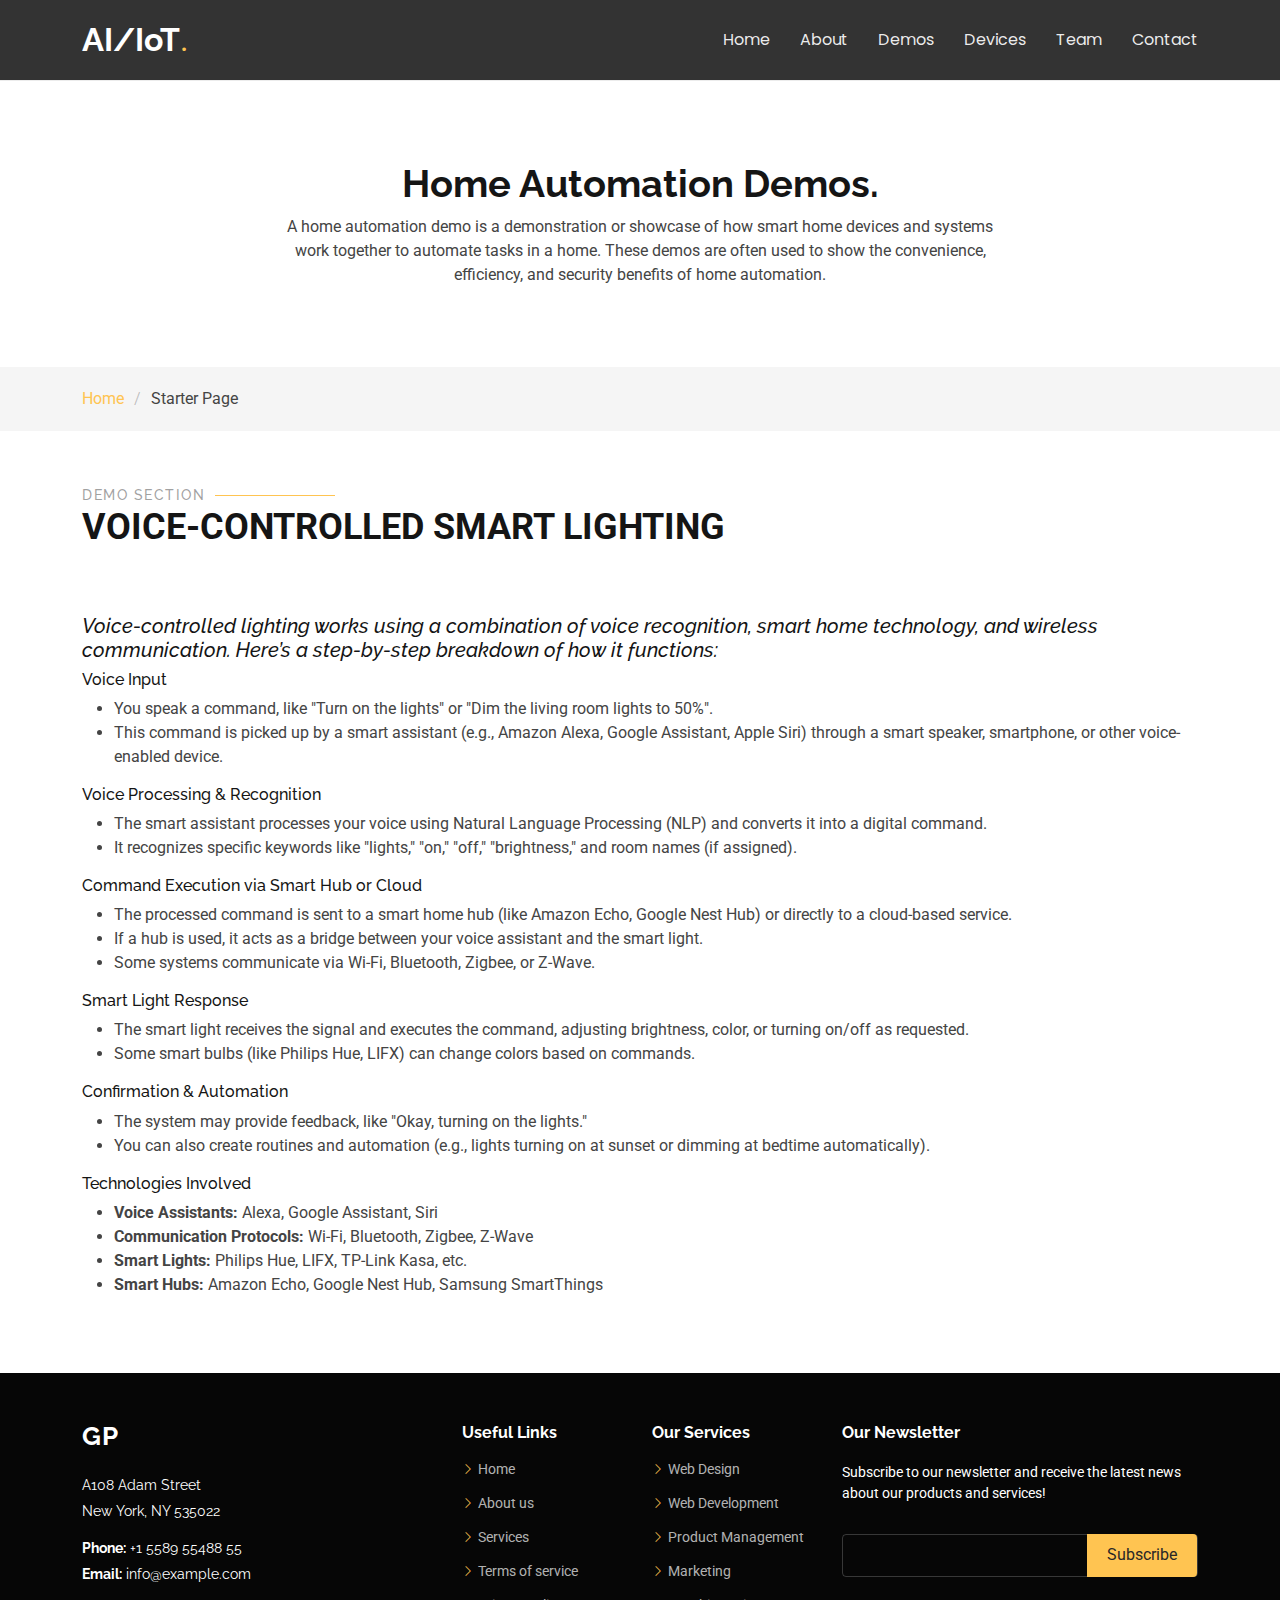
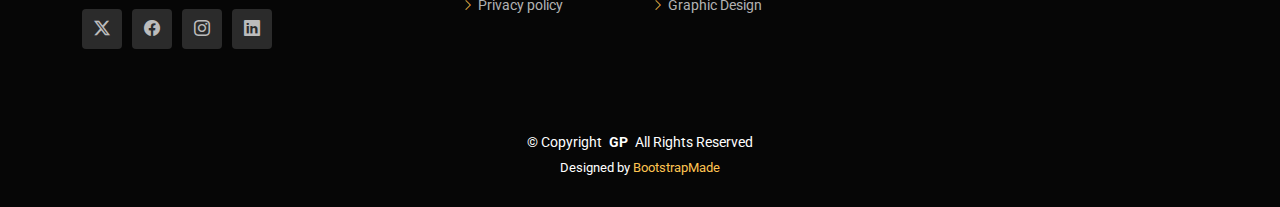
==== starter-page1.html @ 75155c95 "Add files via upload" ====
<!DOCTYPE html>
<html lang="en">

<head>
  <meta charset="utf-8">
  <meta content="width=device-width, initial-scale=1.0" name="viewport">
  <title>Smart Home & IoT Innovations</title>
  <meta name="description" content="">
  <meta name="keywords" content="">

  <!-- Favicons -->
  <link href="assets/img/favicon.png" rel="icon">
  <link href="assets/img/apple-touch-icon.png" rel="apple-touch-icon">

  <!-- Fonts -->
  <link href="https://fonts.googleapis.com" rel="preconnect">
  <link href="https://fonts.gstatic.com" rel="preconnect" crossorigin>
  <link href="https://fonts.googleapis.com/css2?family=Roboto:ital,wght@0,100;0,300;0,400;0,500;0,700;0,900;1,100;1,300;1,400;1,500;1,700;1,900&family=Poppins:ital,wght@0,100;0,200;0,300;0,400;0,500;0,600;0,700;0,800;0,900;1,100;1,200;1,300;1,400;1,500;1,600;1,700;1,800;1,900&family=Raleway:ital,wght@0,100;0,200;0,300;0,400;0,500;0,600;0,700;0,800;0,900;1,100;1,200;1,300;1,400;1,500;1,600;1,700;1,800;1,900&display=swap" rel="stylesheet">

  <!-- Vendor CSS Files -->
  <link href="assets/vendor/bootstrap/css/bootstrap.min.css" rel="stylesheet">
  <link href="assets/vendor/bootstrap-icons/bootstrap-icons.css" rel="stylesheet">
  <link href="assets/vendor/aos/aos.css" rel="stylesheet">
  <link href="assets/vendor/swiper/swiper-bundle.min.css" rel="stylesheet">
  <link href="assets/vendor/glightbox/css/glightbox.min.css" rel="stylesheet">

  <!-- Main CSS File -->
  <link href="assets/css/main.css" rel="stylesheet">

  <!-- =======================================================
  * Template Name: Gp
  * Template URL: https://bootstrapmade.com/gp-free-multipurpose-html-bootstrap-template/
  * Updated: Aug 15 2024 with Bootstrap v5.3.3
  * Author: BootstrapMade.com
  * License: https://bootstrapmade.com/license/
  ======================================================== -->
</head>

<body class="starter-page-page">

  <header id="header" class="header d-flex align-items-center position-relative">
    <div class="container-fluid container-xl position-relative d-flex align-items-center justify-content-between">

      <a href="index.html" class="logo d-flex align-items-center me-auto me-lg-0">
        <!-- Uncomment the line below if you also wish to use an image logo -->
        <!-- <img src="assets/img/logo.png" alt=""> -->
        <h1 class="sitename">AI/IoT</h1>
        <span>.</span>
      </a>

      <nav id="navmenu" class="navmenu">
        <ul>
          <li><a href="index.html">Home<br></a></li>
          <li><a href="index.html#about">About</a></li>
          <li><a href="index.html#services">Demos</a></li>
          <li><a href="index.html#portfolio">Devices</a></li>
          <li><a href="index.html#team">Team</a></li>
          
          <li><a href="index.html#contact">Contact</a></li>
        </ul>
        <i class="mobile-nav-toggle d-xl-none bi bi-list"></i>
      </nav>

     

    </div>
  </header>

  <main class="main">

    <!-- Page Title -->
    <div class="page-title" data-aos="fade">
      <div class="heading">
        <div class="container">
          <div class="row d-flex justify-content-center text-center">
            <div class="col-lg-8">
              <h1>Home Automation Demos.</h1>
              <p class="mb-0">A home automation demo is a demonstration or showcase of how smart home devices and systems work together to automate tasks in a home. These demos are often used to show the convenience, efficiency, and security benefits of home automation.</p>
            </div>
          </div>
        </div>
      </div>
      <nav class="breadcrumbs">
        <div class="container">
          <ol>
            <li><a href="index.html">Home</a></li>
            <li class="current">Starter Page</li>
          </ol>
        </div>
      </nav>
    </div><!-- End Page Title -->

    <!-- Starter Section Section -->
    <section id="starter-section" class="starter-section section">

      <!-- Section Title -->
      <div class="container section-title" data-aos="fade-up">
        <h2>Demo Section</h2>
        <p>Voice-Controlled Smart Lighting<br></p>
      </div><!-- End Section Title -->

      <div class="container" data-aos="fade-up">
      <img src="assets/img/Demos/VoiceControlledSmartLightning.jpg" alt=""  style="display: block; margin: 0 auto;">
        <h5> <em>Voice-controlled lighting works using a combination of voice recognition, smart home technology, and wireless communication. Here’s a step-by-step breakdown of how it functions:</em></h5>

        <h6>Voice Input</h6>
<ul>
  <li>You speak a command, like "Turn on the lights" or "Dim the living room lights to 50%".</li>
  <li>This command is picked up by a smart assistant (e.g., Amazon Alexa, Google Assistant, Apple Siri) through a smart speaker, smartphone, or other voice-enabled device.</li>
</ul>

<h6>Voice Processing & Recognition</h6>
<ul>
  <li>The smart assistant processes your voice using Natural Language Processing (NLP) and converts it into a digital command.</li>
  <li>It recognizes specific keywords like "lights," "on," "off," "brightness," and room names (if assigned).</li>
</ul>

<h6>Command Execution via Smart Hub or Cloud</h6>
<ul>
  <li>The processed command is sent to a smart home hub (like Amazon Echo, Google Nest Hub) or directly to a cloud-based service.</li>
  <li>If a hub is used, it acts as a bridge between your voice assistant and the smart light.</li>
  <li>Some systems communicate via Wi-Fi, Bluetooth, Zigbee, or Z-Wave.</li>
</ul>

<h6>Smart Light Response</h6>
<ul>
  <li>The smart light receives the signal and executes the command, adjusting brightness, color, or turning on/off as requested.</li>
  <li>Some smart bulbs (like Philips Hue, LIFX) can change colors based on commands.</li>
</ul>

<h6>Confirmation & Automation</h6>
<ul>
  <li>The system may provide feedback, like "Okay, turning on the lights."</li>
  <li>You can also create routines and automation (e.g., lights turning on at sunset or dimming at bedtime automatically).</li>
</ul>

<h6>Technologies Involved</h6>
<ul>
  <li><strong>Voice Assistants:</strong> Alexa, Google Assistant, Siri</li>
  <li><strong>Communication Protocols:</strong> Wi-Fi, Bluetooth, Zigbee, Z-Wave</li>
  <li><strong>Smart Lights:</strong> Philips Hue, LIFX, TP-Link Kasa, etc.</li>
  <li><strong>Smart Hubs:</strong> Amazon Echo, Google Nest Hub, Samsung SmartThings</li>
</ul>

      </div>

    </section><!-- /Starter Section Section -->

  </main>

  <footer id="footer" class="footer dark-background">

    <div class="footer-top">
      <div class="container">
        <div class="row gy-4">
          <div class="col-lg-4 col-md-6 footer-about">
            <a href="index.html" class="logo d-flex align-items-center">
              <span class="sitename">GP</span>
            </a>
            <div class="footer-contact pt-3">
              <p>A108 Adam Street</p>
              <p>New York, NY 535022</p>
              <p class="mt-3"><strong>Phone:</strong> <span>+1 5589 55488 55</span></p>
              <p><strong>Email:</strong> <span>info@example.com</span></p>
            </div>
            <div class="social-links d-flex mt-4">
              <a href=""><i class="bi bi-twitter-x"></i></a>
              <a href=""><i class="bi bi-facebook"></i></a>
              <a href=""><i class="bi bi-instagram"></i></a>
              <a href=""><i class="bi bi-linkedin"></i></a>
            </div>
          </div>

          <div class="col-lg-2 col-md-3 footer-links">
            <h4>Useful Links</h4>
            <ul>
              <li><i class="bi bi-chevron-right"></i> <a href="#"> Home</a></li>
              <li><i class="bi bi-chevron-right"></i> <a href="#"> About us</a></li>
              <li><i class="bi bi-chevron-right"></i> <a href="#"> Services</a></li>
              <li><i class="bi bi-chevron-right"></i> <a href="#"> Terms of service</a></li>
              <li><i class="bi bi-chevron-right"></i> <a href="#"> Privacy policy</a></li>
            </ul>
          </div>

          <div class="col-lg-2 col-md-3 footer-links">
            <h4>Our Services</h4>
            <ul>
              <li><i class="bi bi-chevron-right"></i> <a href="#"> Web Design</a></li>
              <li><i class="bi bi-chevron-right"></i> <a href="#"> Web Development</a></li>
              <li><i class="bi bi-chevron-right"></i> <a href="#"> Product Management</a></li>
              <li><i class="bi bi-chevron-right"></i> <a href="#"> Marketing</a></li>
              <li><i class="bi bi-chevron-right"></i> <a href="#"> Graphic Design</a></li>
            </ul>
          </div>

          <div class="col-lg-4 col-md-12 footer-newsletter">
            <h4>Our Newsletter</h4>
            <p>Subscribe to our newsletter and receive the latest news about our products and services!</p>
            <form action="forms/newsletter.php" method="post" class="php-email-form">
              <div class="newsletter-form"><input type="email" name="email"><input type="submit" value="Subscribe"></div>
              <div class="loading">Loading</div>
              <div class="error-message"></div>
              <div class="sent-message">Your subscription request has been sent. Thank you!</div>
            </form>
          </div>

        </div>
      </div>
    </div>

    <div class="copyright">
      <div class="container text-center">
        <p>© <span>Copyright</span> <strong class="px-1 sitename">GP</strong> <span>All Rights Reserved</span></p>
        <div class="credits">
          <!-- All the links in the footer should remain intact. -->
          <!-- You can delete the links only if you've purchased the pro version. -->
          <!-- Licensing information: https://bootstrapmade.com/license/ -->
          <!-- Purchase the pro version with working PHP/AJAX contact form: [buy-url] -->
          Designed by <a href="https://bootstrapmade.com/">BootstrapMade</a>
        </div>
      </div>
    </div>

  </footer>

  <!-- Scroll Top -->
  <a href="#" id="scroll-top" class="scroll-top d-flex align-items-center justify-content-center"><i class="bi bi-arrow-up-short"></i></a>

  <!-- Preloader -->
  <div id="preloader"></div>

  <!-- Vendor JS Files -->
  <script src="assets/vendor/bootstrap/js/bootstrap.bundle.min.js"></script>
  <script src="assets/vendor/php-email-form/validate.js"></script>
  <script src="assets/vendor/aos/aos.js"></script>
  <script src="assets/vendor/swiper/swiper-bundle.min.js"></script>
  <script src="assets/vendor/glightbox/js/glightbox.min.js"></script>
  <script src="assets/vendor/imagesloaded/imagesloaded.pkgd.min.js"></script>
  <script src="assets/vendor/isotope-layout/isotope.pkgd.min.js"></script>
  <script src="assets/vendor/purecounter/purecounter_vanilla.js"></script>

  <!-- Main JS File -->
  <script src="assets/js/main.js"></script>

</body>

</html>
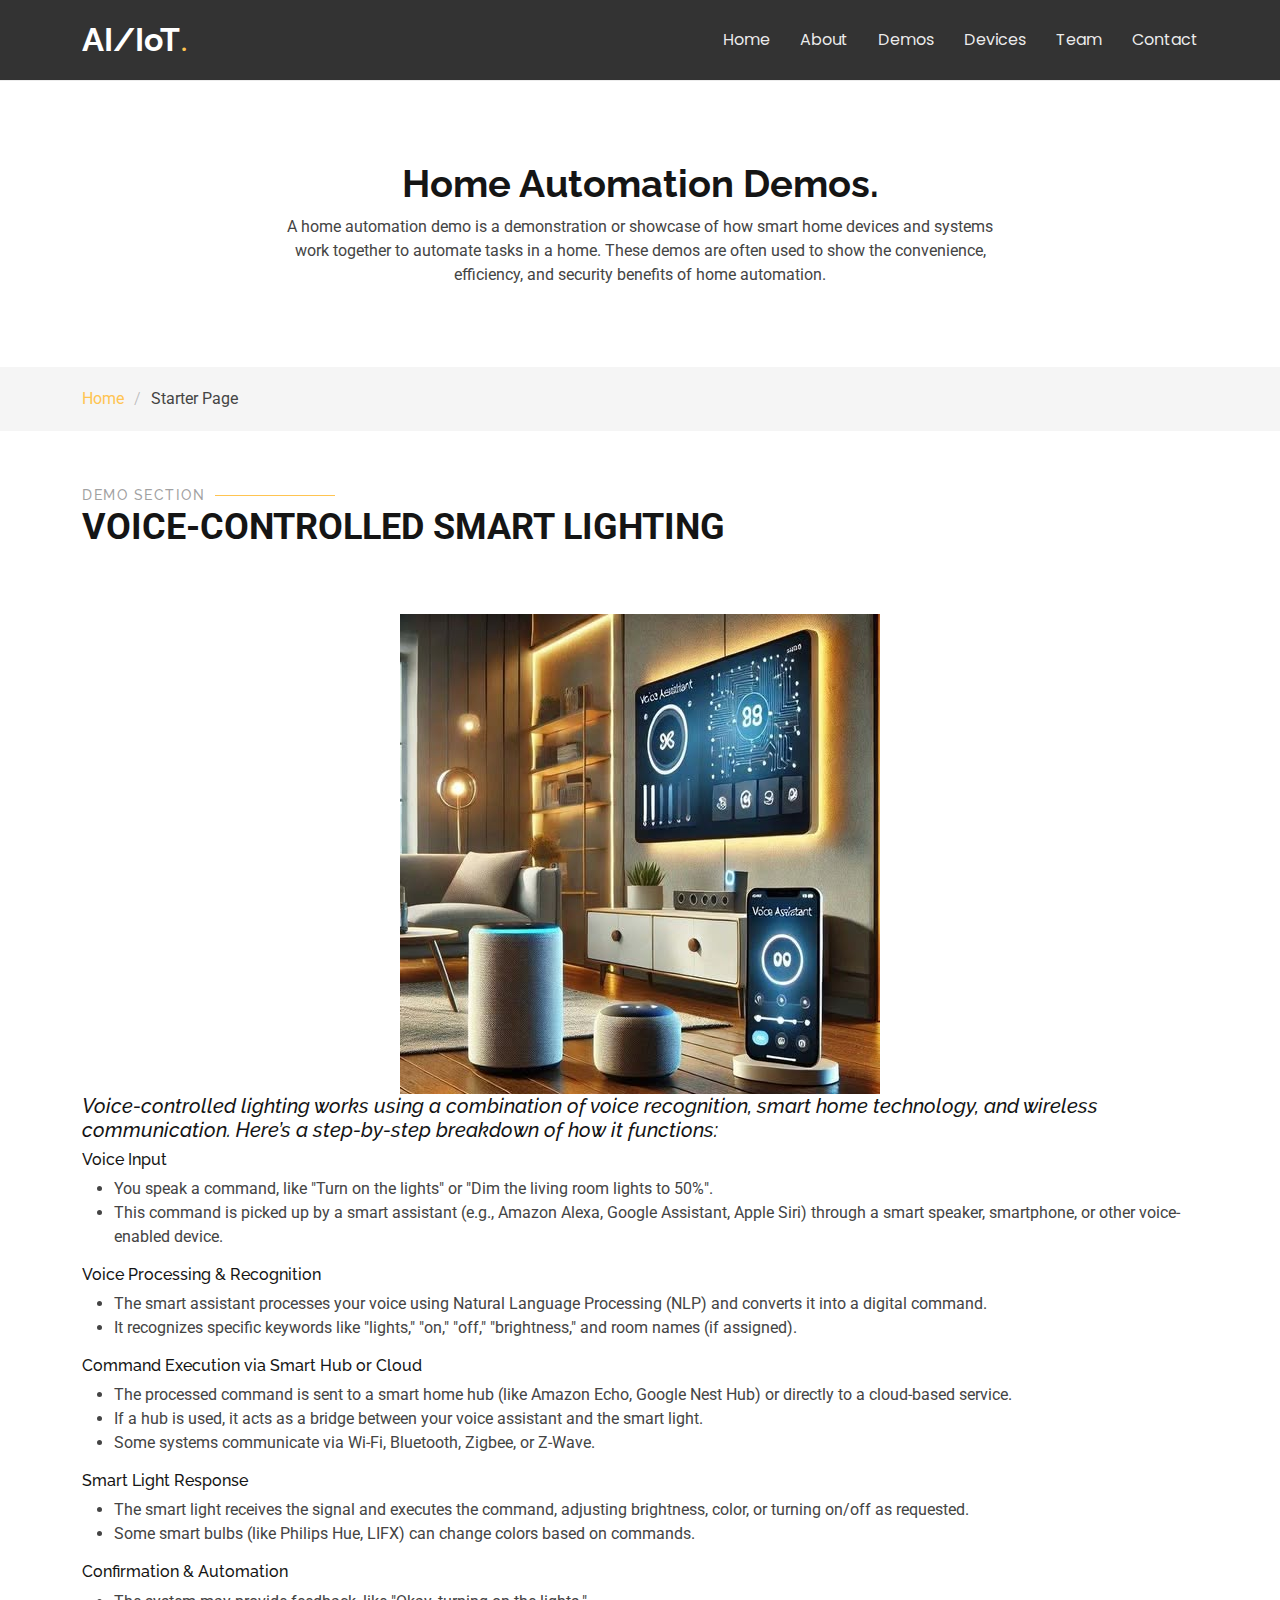
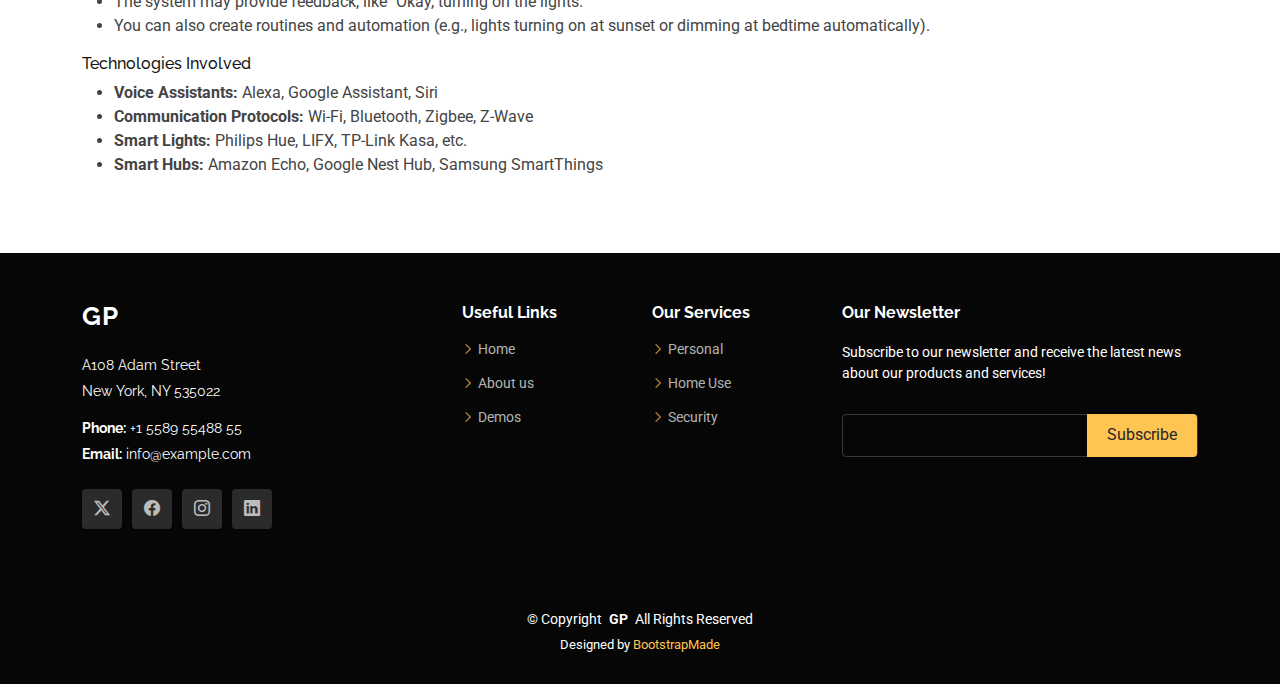
==== commit a83e810e: "Update starter-page1.html" ====
--- a/starter-page1.html
+++ b/starter-page1.html
@@ -174,22 +174,20 @@
           <div class="col-lg-2 col-md-3 footer-links">
             <h4>Useful Links</h4>
             <ul>
-              <li><i class="bi bi-chevron-right"></i> <a href="#"> Home</a></li>
-              <li><i class="bi bi-chevron-right"></i> <a href="#"> About us</a></li>
-              <li><i class="bi bi-chevron-right"></i> <a href="#"> Services</a></li>
-              <li><i class="bi bi-chevron-right"></i> <a href="#"> Terms of service</a></li>
-              <li><i class="bi bi-chevron-right"></i> <a href="#"> Privacy policy</a></li>
+              <li><i class="bi bi-chevron-right"></i> <a href="#hero"> Home</a></li>
+              <li><i class="bi bi-chevron-right"></i> <a href="#about"> About us</a></li>
+              <li><i class="bi bi-chevron-right"></i> <a href="#services"> Demos</a></li>
+              
             </ul>
           </div>
 
           <div class="col-lg-2 col-md-3 footer-links">
             <h4>Our Services</h4>
             <ul>
-              <li><i class="bi bi-chevron-right"></i> <a href="#"> Web Design</a></li>
-              <li><i class="bi bi-chevron-right"></i> <a href="#"> Web Development</a></li>
-              <li><i class="bi bi-chevron-right"></i> <a href="#"> Product Management</a></li>
-              <li><i class="bi bi-chevron-right"></i> <a href="#"> Marketing</a></li>
-              <li><i class="bi bi-chevron-right"></i> <a href="#"> Graphic Design</a></li>
+              <li><i class="bi bi-chevron-right"></i> <a href="#portfolio">Personal</a></li>
+              <li><i class="bi bi-chevron-right"></i> <a href="#portfolio">Home Use</a></li>
+              <li><i class="bi bi-chevron-right"></i> <a href="#portfolio"> Security</a></li>
+             
             </ul>
           </div>
 
@@ -244,4 +242,4 @@
 
 </body>
 
-</html>+</html>
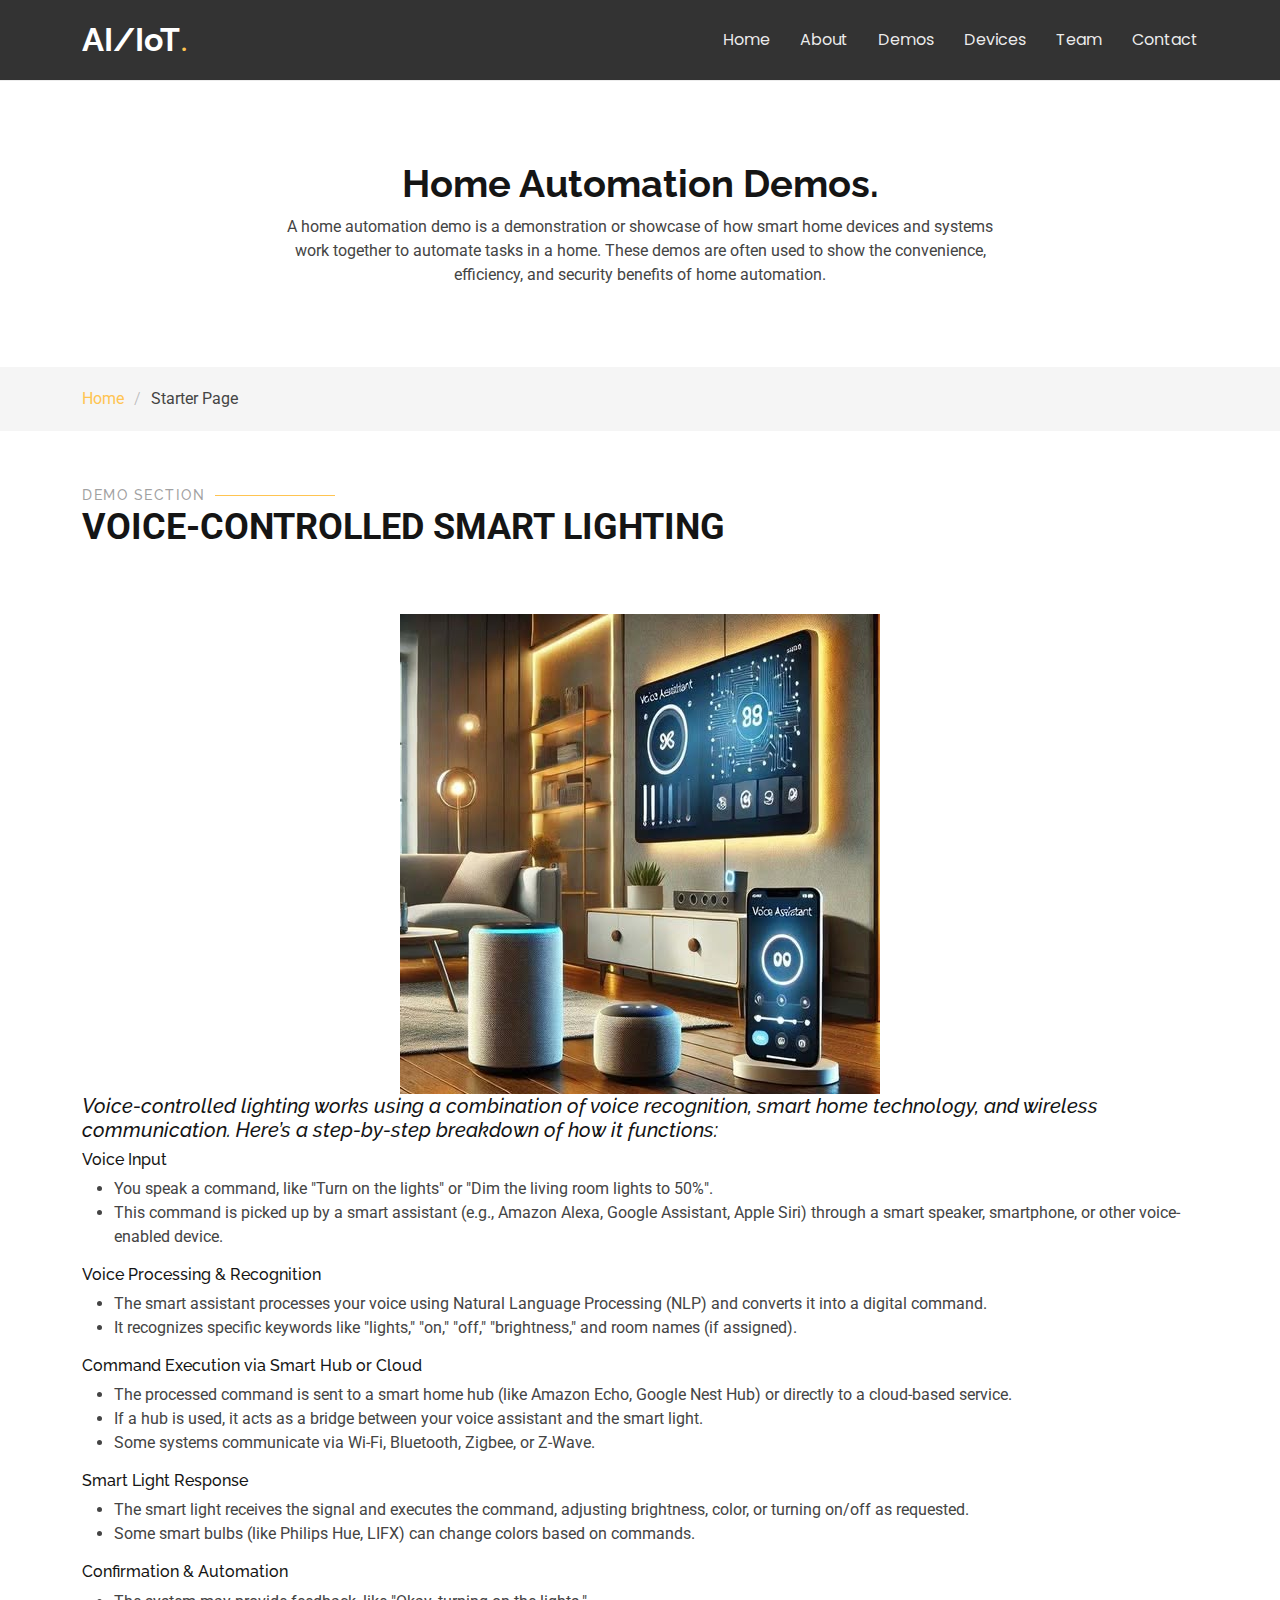
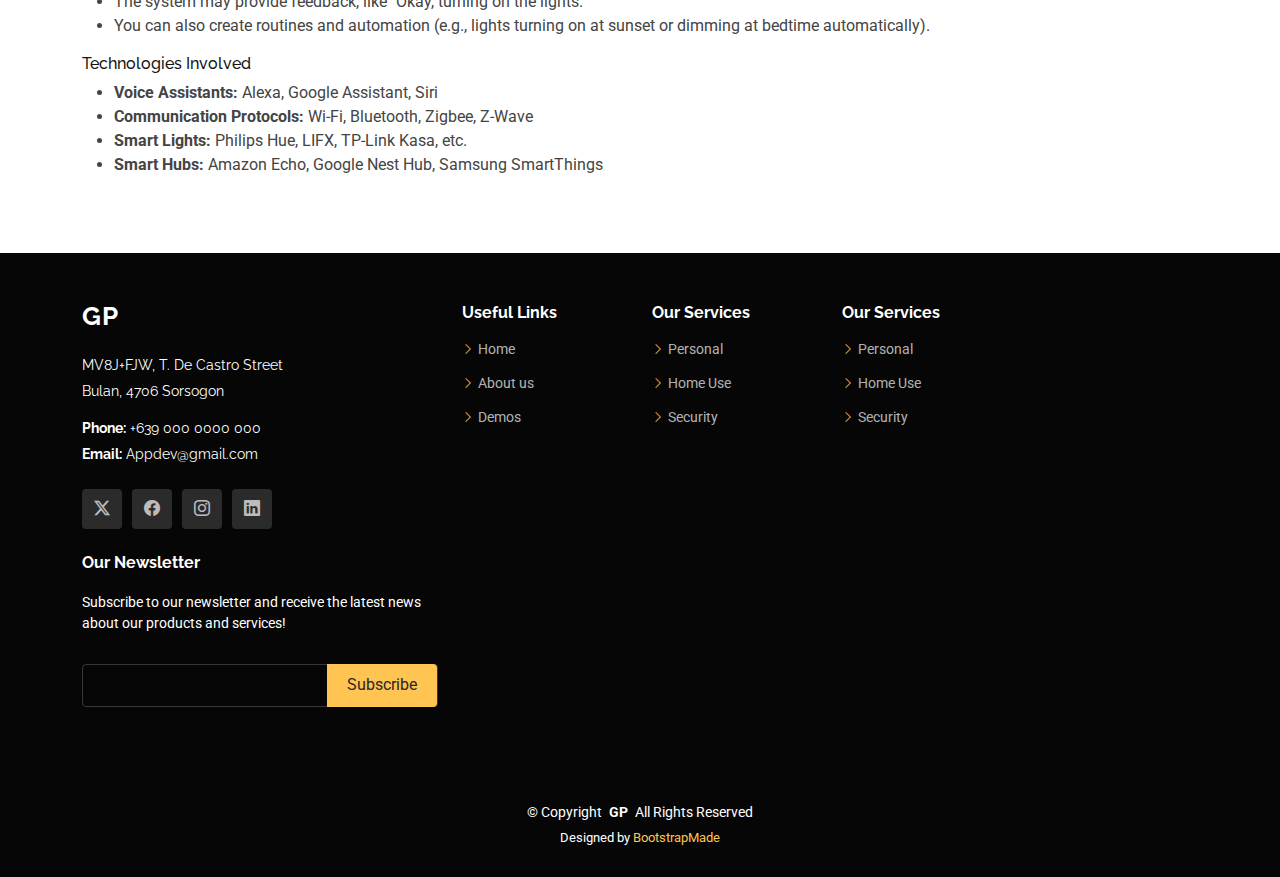
==== commit eba8cf60: "Update starter-page1.html" ====
--- a/starter-page1.html
+++ b/starter-page1.html
@@ -157,26 +157,36 @@
             <a href="index.html" class="logo d-flex align-items-center">
               <span class="sitename">GP</span>
             </a>
-            <div class="footer-contact pt-3">
-              <p>A108 Adam Street</p>
-              <p>New York, NY 535022</p>
-              <p class="mt-3"><strong>Phone:</strong> <span>+1 5589 55488 55</span></p>
-              <p><strong>Email:</strong> <span>info@example.com</span></p>
+             <div class="footer-contact pt-3">
+              <p>MV8J+FJW, T. De Castro Street </p>
+              <p>Bulan, 4706 Sorsogon</p>
+              <p class="mt-3"><strong>Phone:</strong> <span>+639 000 0000 000</span></p>
+              <p><strong>Email:</strong> <span>Appdev@gmail.com</span></p>
             </div>
             <div class="social-links d-flex mt-4">
-              <a href=""><i class="bi bi-twitter-x"></i></a>
-              <a href=""><i class="bi bi-facebook"></i></a>
-              <a href=""><i class="bi bi-instagram"></i></a>
-              <a href=""><i class="bi bi-linkedin"></i></a>
+              <a href="https://x.com"><i class="bi bi-twitter-x"></i></a>
+              <a href="https://facebook.com"><i class="bi bi-facebook"></i></a>
+              <a href="https://instagram.com"><i class="bi bi-instagram"></i></a>
+              <a href="https://inkedin.com"><i class="bi bi-linkedin"></i></a>
             </div>
           </div>
 
           <div class="col-lg-2 col-md-3 footer-links">
             <h4>Useful Links</h4>
             <ul>
-              <li><i class="bi bi-chevron-right"></i> <a href="#hero"> Home</a></li>
-              <li><i class="bi bi-chevron-right"></i> <a href="#about"> About us</a></li>
-              <li><i class="bi bi-chevron-right"></i> <a href="#services"> Demos</a></li>
+               <li><i class="bi bi-chevron-right"></i> <a href="index.html#hero"> Home</a></li>
+              <li><i class="bi bi-chevron-right"></i> <a href="index.html#about"> About us</a></li>
+              <li><i class="bi bi-chevron-right"></i> <a href="index.html#services"> Demos</a></li>
+              
+            </ul>
+          </div>
+
+          <div class="col-lg-2 col-md-3 footer-links">
+            <h4>Our Services</h4>
+            <ul>
+              <li><i class="bi bi-chevron-right"></i> <a href="index.html#portfolio">Personal</a></li>
+              <li><i class="bi bi-chevron-right"></i> <a href="index.html#portfolio">Home Use</a></li>
+              <li><i class="bi bi-chevron-right"></i> <a href="index.html#portfolio"> Security</a></li>
               
             </ul>
           </div>
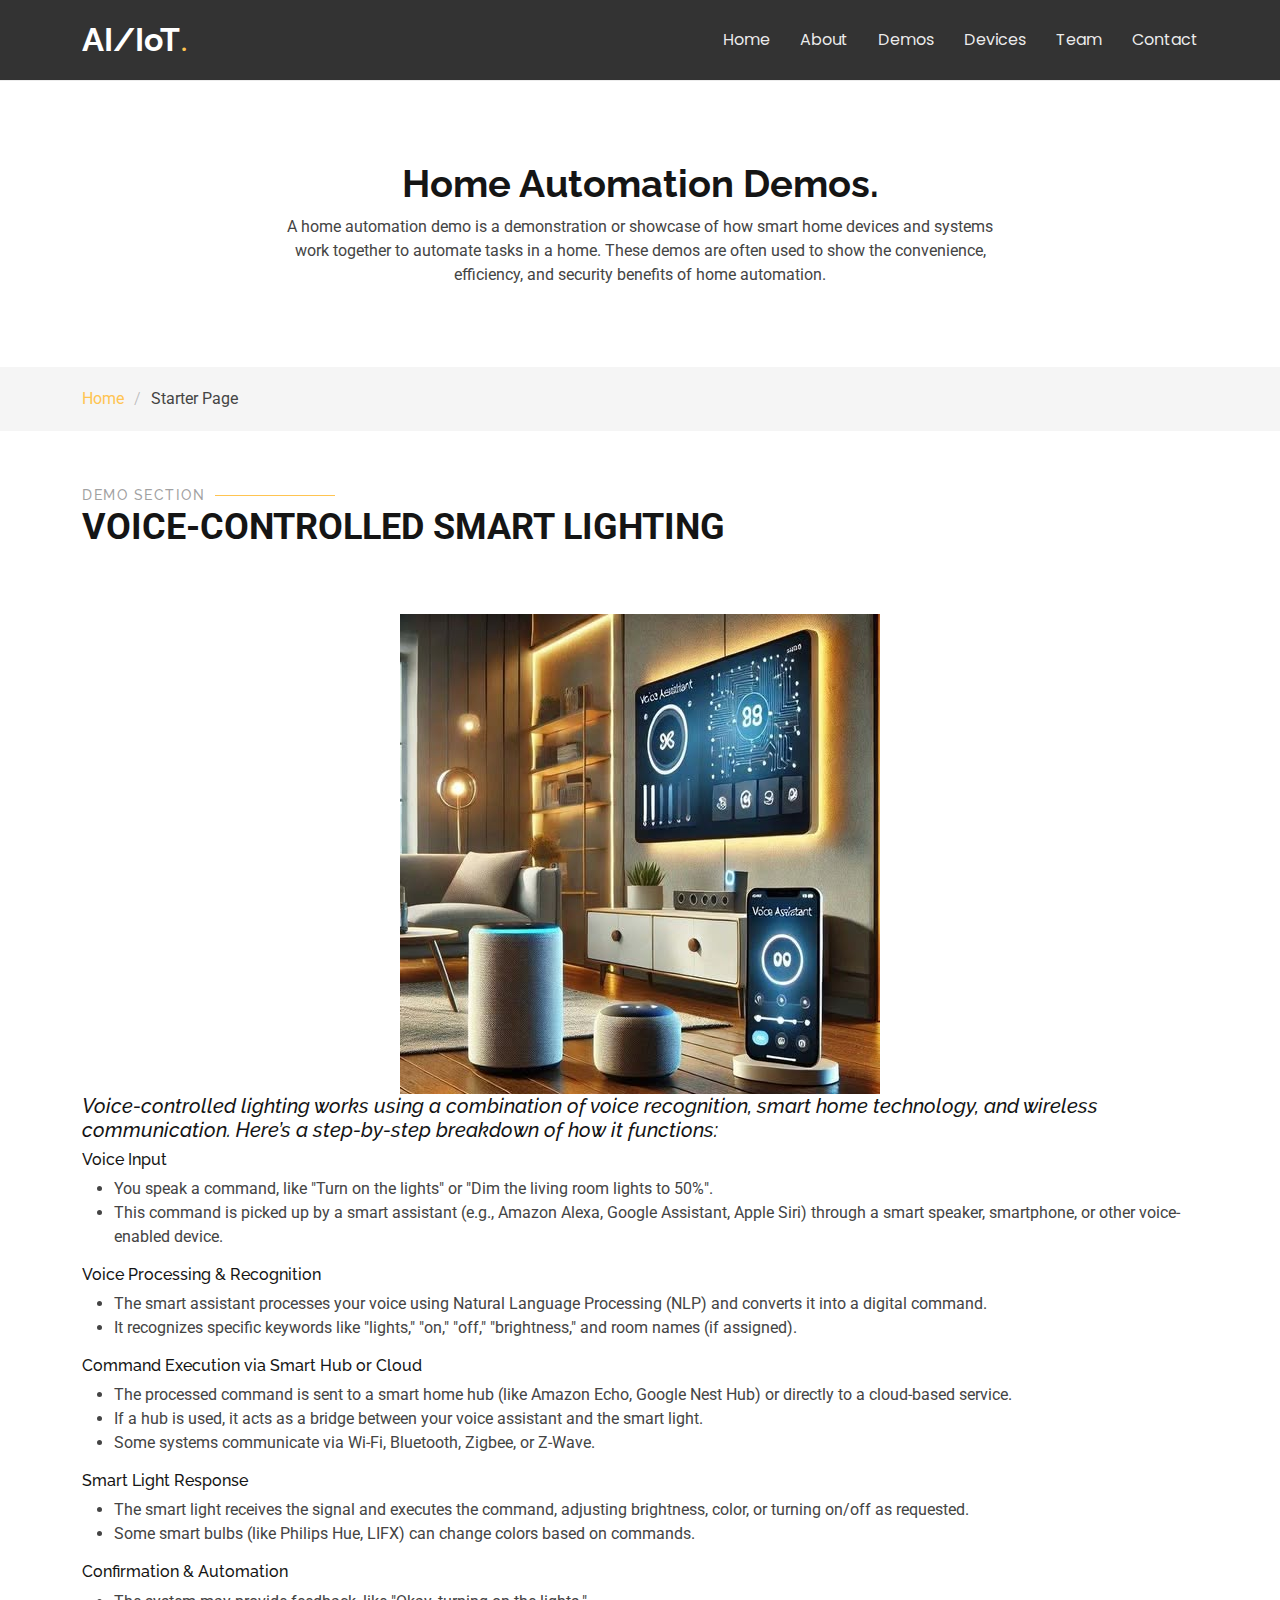
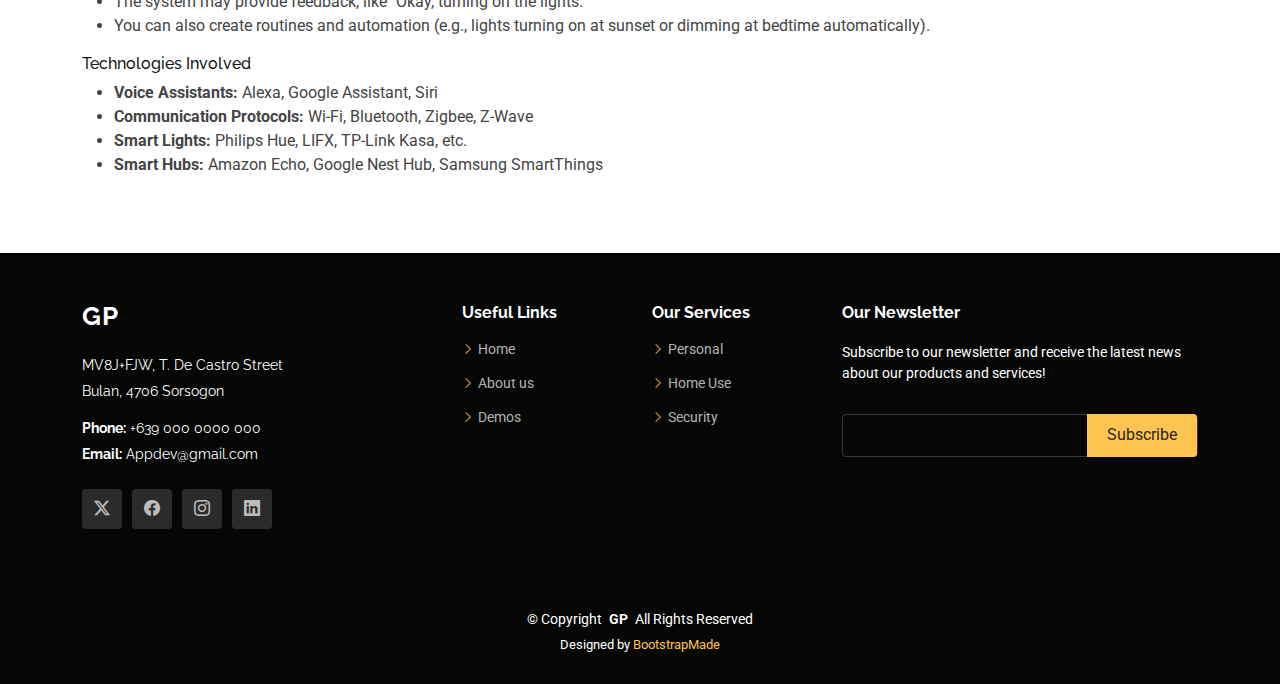
==== commit fee8bf10: "Update starter-page1.html" ====
--- a/starter-page1.html
+++ b/starter-page1.html
@@ -158,7 +158,7 @@
               <span class="sitename">GP</span>
             </a>
              <div class="footer-contact pt-3">
-              <p>MV8J+FJW, T. De Castro Street </p>
+             <p>MV8J+FJW, T. De Castro Street </p>
               <p>Bulan, 4706 Sorsogon</p>
               <p class="mt-3"><strong>Phone:</strong> <span>+639 000 0000 000</span></p>
               <p><strong>Email:</strong> <span>Appdev@gmail.com</span></p>
@@ -187,17 +187,6 @@
               <li><i class="bi bi-chevron-right"></i> <a href="index.html#portfolio">Personal</a></li>
               <li><i class="bi bi-chevron-right"></i> <a href="index.html#portfolio">Home Use</a></li>
               <li><i class="bi bi-chevron-right"></i> <a href="index.html#portfolio"> Security</a></li>
-              
-            </ul>
-          </div>
-
-          <div class="col-lg-2 col-md-3 footer-links">
-            <h4>Our Services</h4>
-            <ul>
-              <li><i class="bi bi-chevron-right"></i> <a href="#portfolio">Personal</a></li>
-              <li><i class="bi bi-chevron-right"></i> <a href="#portfolio">Home Use</a></li>
-              <li><i class="bi bi-chevron-right"></i> <a href="#portfolio"> Security</a></li>
-             
             </ul>
           </div>
 
@@ -209,6 +198,7 @@
               <div class="loading">Loading</div>
               <div class="error-message"></div>
               <div class="sent-message">Your subscription request has been sent. Thank you!</div>
+
             </form>
           </div>
 
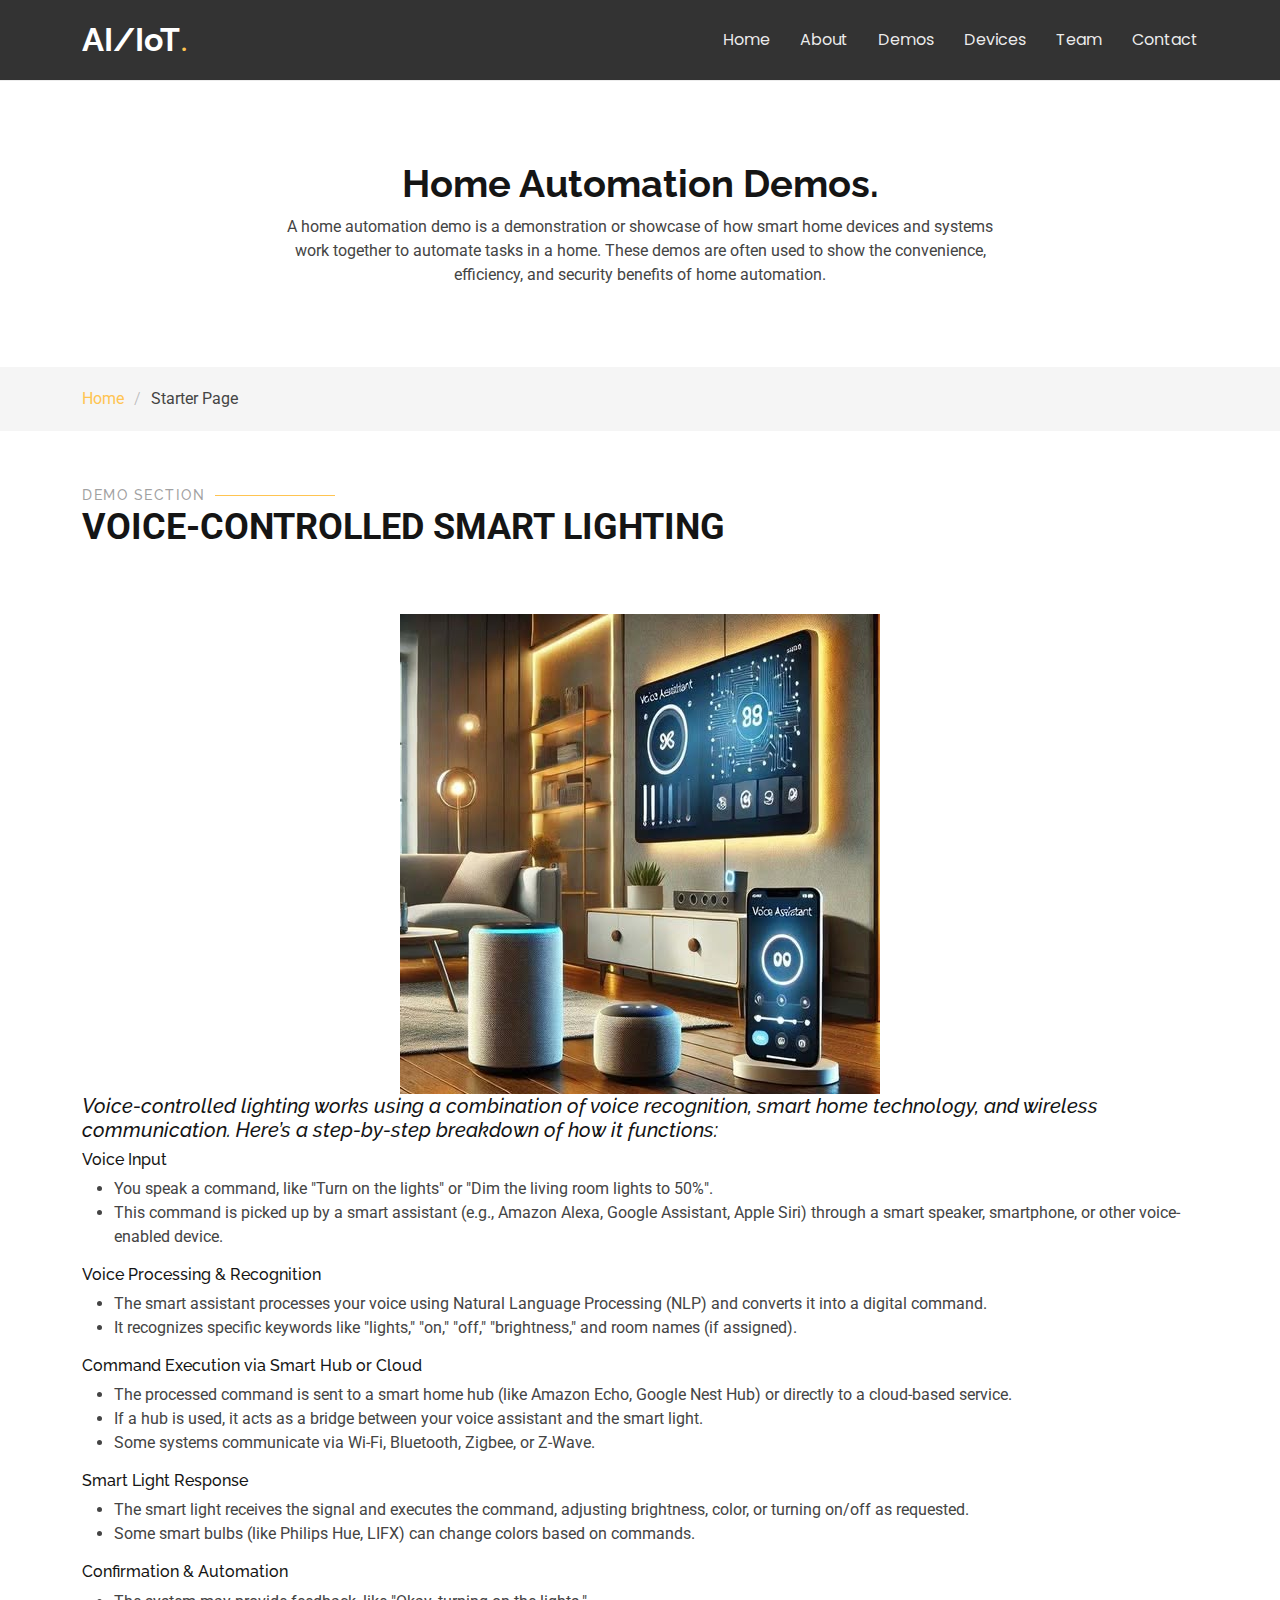
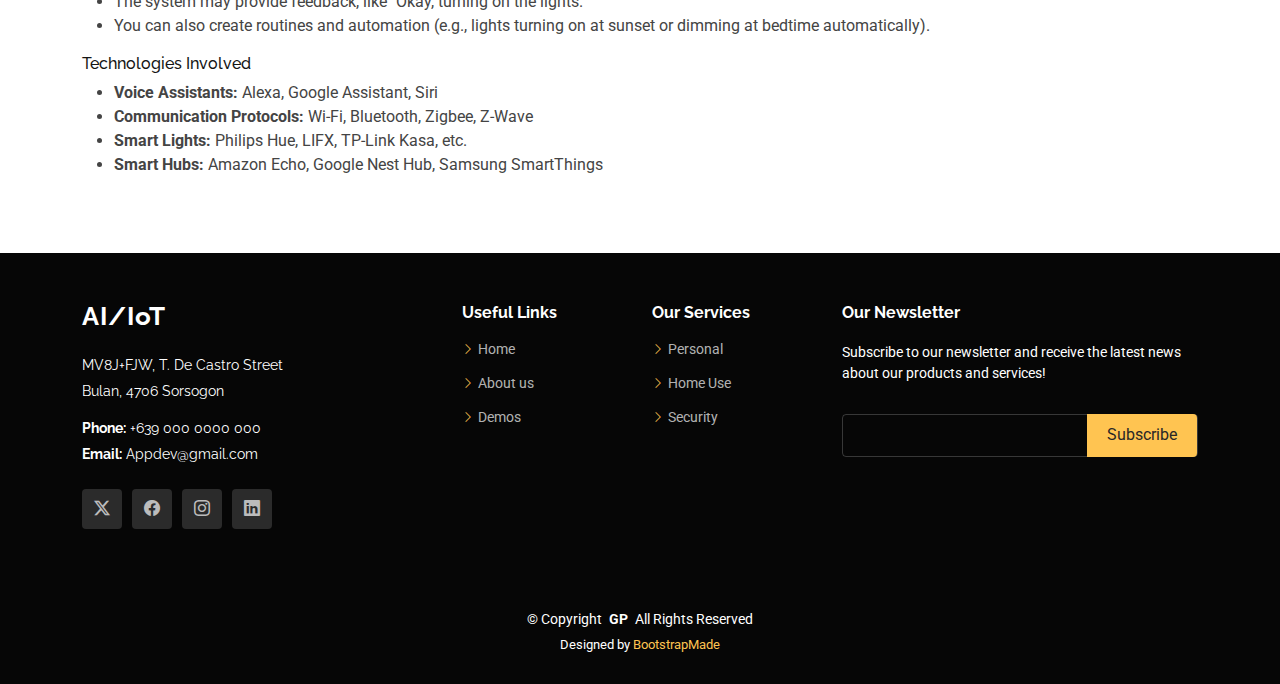
==== commit 036fcef8: "Update starter-page1.html" ====
--- a/starter-page1.html
+++ b/starter-page1.html
@@ -155,7 +155,7 @@
         <div class="row gy-4">
           <div class="col-lg-4 col-md-6 footer-about">
             <a href="index.html" class="logo d-flex align-items-center">
-              <span class="sitename">GP</span>
+              <span class="sitename">AI/IoT</span>
             </a>
              <div class="footer-contact pt-3">
              <p>MV8J+FJW, T. De Castro Street </p>
